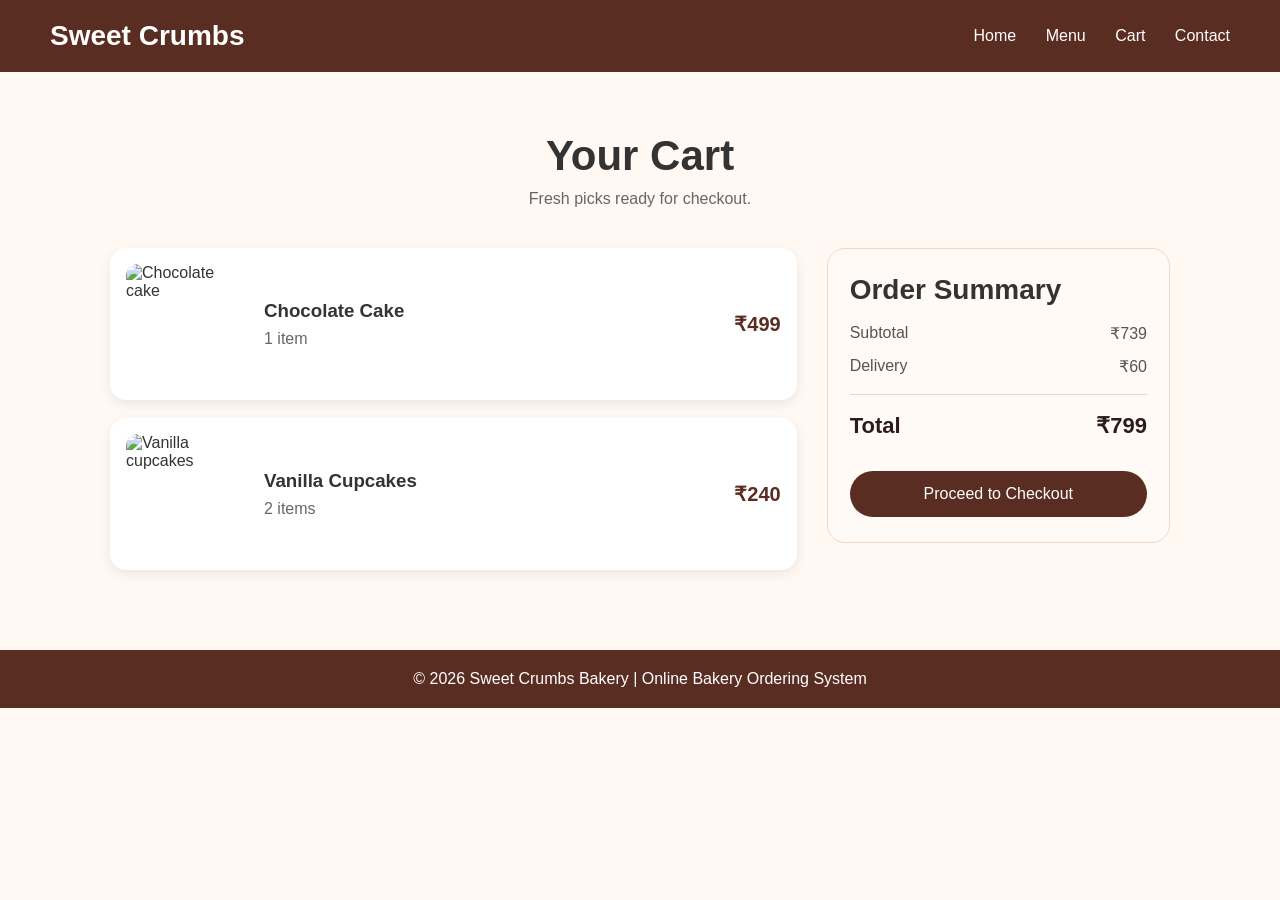
==== cart.html @ 9736b139 "Add files via upload" ====
<!DOCTYPE html>
<html>
<head>
    <title>Cart | Sweet Crumbs Bakery</title>
    <link rel="stylesheet" href="style.css">
    <link rel="stylesheet" href="cart.css">
</head>

<body>
    <header>
        <h1>Sweet Crumbs</h1>

        <nav>
            <a href="index.html">Home</a>
            <a href="menu.html">Menu</a>
            <a href="cart.html">Cart</a>
            <a href="contact.html">Contact</a>
        </nav>
    </header>

    <main class="cart-page">
        <section class="cart-header">
            <h2>Your Cart</h2>
            <p>Fresh picks ready for checkout.</p>
        </section>

        <section class="cart-items">
            <div class="cart-item">
                <img src="https://images.unsplash.com/photo-1578985545062-69928b1d9587?auto=format&fit=crop&w=900&q=80" alt="Chocolate cake">
                <div>
                    <h3>Chocolate Cake</h3>
                    <p>1 item</p>
                </div>
                <span>₹499</span>
            </div>

            <div class="cart-item">
                <img src="https://images.unsplash.com/photo-1486427944299-d1955d23e34d?auto=format&fit=crop&w=900&q=80" alt="Vanilla cupcakes">
                <div>
                    <h3>Vanilla Cupcakes</h3>
                    <p>2 items</p>
                </div>
                <span>₹240</span>
            </div>
        </section>

        <section class="checkout-box">
            <h3>Order Summary</h3>
            <div class="summary-row"><span>Subtotal</span><span>₹739</span></div>
            <div class="summary-row"><span>Delivery</span><span>₹60</span></div>
            <div class="summary-row total"><span>Total</span><span>₹799</span></div>
            <button>Proceed to Checkout</button>
        </section>
    </main>

    <footer>
        <p>© 2026 Sweet Crumbs Bakery | Online Bakery Ordering System</p>
    </footer>
</body>
</html>
---- style.css ----
* {
    margin: 0;
    padding: 0;
    box-sizing: border-box;
}

body {
    font-family: Arial, sans-serif;
    background-color: #fff8f3;
    color: #333;
}


/* Navigation */

header {
    background-color: #5a2d22;
    color: white;

    padding: 20px 50px;

    display: flex;
    justify-content: space-between;
    align-items: center;
}

header h1 {
    font-size: 28px;
}

nav a {
    color: white;
    text-decoration: none;
    margin-left: 25px;
}

nav a:hover {
    color: #ffd1b3;
}


/* Hero */

.hero {
    width: 100%;
    position: relative;
}

.hero-slider {
    position: relative;
    height: calc(100vh - 80px);
    min-height: 560px;
    overflow: hidden;
    background: #2f1b17;
}

.slide {
    position: absolute;
    inset: 0;
    background-size: cover;
    background-position: center;
    opacity: 0;
    transform: scale(1.14) translateX(4%);
    transition: opacity 1.2s ease, transform 5s ease;
}

.slide.active {
    opacity: 1;
    transform: scale(1) translateX(0);
}

.slide-1 {
    background-image: linear-gradient(rgba(90,45,34,0.62), rgba(90,45,34,0.62)),
        url("https://images.unsplash.com/photo-1509440159596-0249088772ff?auto=format&fit=crop&w=1600&q=80");
}

.slide-2 {
    background-image: linear-gradient(rgba(90,45,34,0.62), rgba(90,45,34,0.62)),
        url("https://images.unsplash.com/photo-1517433670267-08bbd4be890f?auto=format&fit=crop&w=1600&q=80");
}

.hero-overlay {
    position: absolute;
    inset: 0;
    background: rgba(46, 22, 15, 0.18);
}

.hero-text {
    position: relative;
    z-index: 2;
    height: 100%;
    display: flex;
    flex-direction: column;
    align-items: center;
    justify-content: center;
    text-align: center;
    color: white;
    padding: 30px;
}

.hero-text h2 {
    font-size: 50px;
    margin-bottom: 20px;
}

.hero-text p {
    font-size: 20px;
    margin-bottom: 30px;
    max-width: 700px;
}

.btn {
    background-color: #fed9c2;
    color: white;

    padding: 13px 30px;

    text-decoration: none;

    border-radius: 25px;

    font-weight: bold;
}


/* Categories */
.hr{
   background-color: #ffd7ce;
}

.categories {
    padding: 60px 40px;
    text-align: center;
}

.categories h2,
.products h2 {
    font-size: 35px;
    margin-bottom: 35px;
}

.category-container {
    display: flex;
    justify-content: center;
    gap: 25px;
    flex-wrap: wrap;
}

.category-card {
    background-color: white;

    width: 230px;

    padding: 18px 18px 24px;

    border-radius: 15px;

    box-shadow: 0 4px 12px rgba(0,0,0,0.12);
}

.category-card img {
    width: 100%;
    height: 170px;
    object-fit: cover;
    border-radius: 12px;
    margin-bottom: 18px;
}

.category-card h3 {
    margin-bottom: 10px;
}

.category-card p {
    margin-top: 10px;
    color: #777;
}


/* Products */

.products {
    padding: 60px 40px;
    text-align: center;
}

.product-container {
    display: flex;
    justify-content: center;
    gap: 25px;
    flex-wrap: wrap;
}

.product-card {
    background-color: white;

    width: 250px;

    padding: 20px;

    border-radius: 15px;

    box-shadow: 0 4px 12px rgba(0,0,0,0.12);
}

.product-image {
    width: 100%;
    height: 180px;
    object-fit: cover;
    border-radius: 12px;
    display: block;
    margin-bottom: 18px;
}

.product-card h3 {
    margin-bottom: 10px;
}

.product-card p {
    color: #777;
    margin-bottom: 12px;
}

.product-card h4 {
    font-size: 21px;
    margin-bottom: 15px;
}

.product-card button {
    background-color: #5a2d22;
    color: white;

    border: none;

    padding: 11px 25px;

    border-radius: 20px;

    cursor: pointer;
}

.product-card button:hover {
    background-color: #e89b6c;
}


/* About */

.about {
    padding: 60px 20%;
    text-align: center;
    background-color: #f5dfd2;
}

.about h2 {
    font-size: 32px;
    margin-bottom: 20px;
}

.about p {
    font-size: 18px;
    line-height: 1.6;
}


/* Footer */

footer {
    background-color: #5a2d22;
    color: white;

    text-align: center;

    padding: 20px;
}
---- cart.css ----
.cart-page {
    max-width: 1100px;
    margin: 0 auto;
    padding: 60px 20px 80px;
    display: grid;
    grid-template-columns: 2fr 1fr;
    gap: 30px;
}

.cart-header {
    grid-column: 1 / -1;
    text-align: center;
    margin-bottom: 10px;
}

.cart-header h2 {
    font-size: 42px;
    margin-bottom: 10px;
}

.cart-header p {
    color: #666;
}

.cart-items {
    display: flex;
    flex-direction: column;
    gap: 18px;
}

.cart-item {
    background: white;
    border-radius: 16px;
    box-shadow: 0 4px 12px rgba(0,0,0,0.08);
    padding: 16px;
    display: flex;
    align-items: center;
    gap: 18px;
}

.cart-item img {
    width: 120px;
    height: 120px;
    object-fit: cover;
    border-radius: 12px;
}

.cart-item div {
    flex: 1;
}

.cart-item h3 {
    margin-bottom: 8px;
}

.cart-item p {
    color: #666;
}

.cart-item span {
    font-weight: bold;
    font-size: 20px;
    color: #5a2d22;
}

.checkout-box {
    background: #fffaf6;
    border: 1px solid #f0d8c6;
    border-radius: 18px;
    padding: 25px 22px;
    height: fit-content;
}

.checkout-box h3 {
    margin-bottom: 18px;
    font-size: 28px;
}

.summary-row {
    display: flex;
    justify-content: space-between;
    margin-bottom: 14px;
    color: #555;
}

.summary-row.total {
    font-size: 22px;
    font-weight: bold;
    color: #2c1d1b;
    margin-top: 18px;
    padding-top: 18px;
    border-top: 1px solid #ead7c8;
}

.checkout-box button {
    width: 100%;
    margin-top: 18px;
    background: #5a2d22;
    color: white;
    border: none;
    border-radius: 25px;
    padding: 14px;
    font-size: 16px;
    cursor: pointer;
}

.checkout-box button:hover {
    background: #e89b6c;
}

@media (max-width: 780px) {
    .cart-page {
        grid-template-columns: 1fr;
    }

    .cart-item {
        flex-wrap: wrap;
    }
}
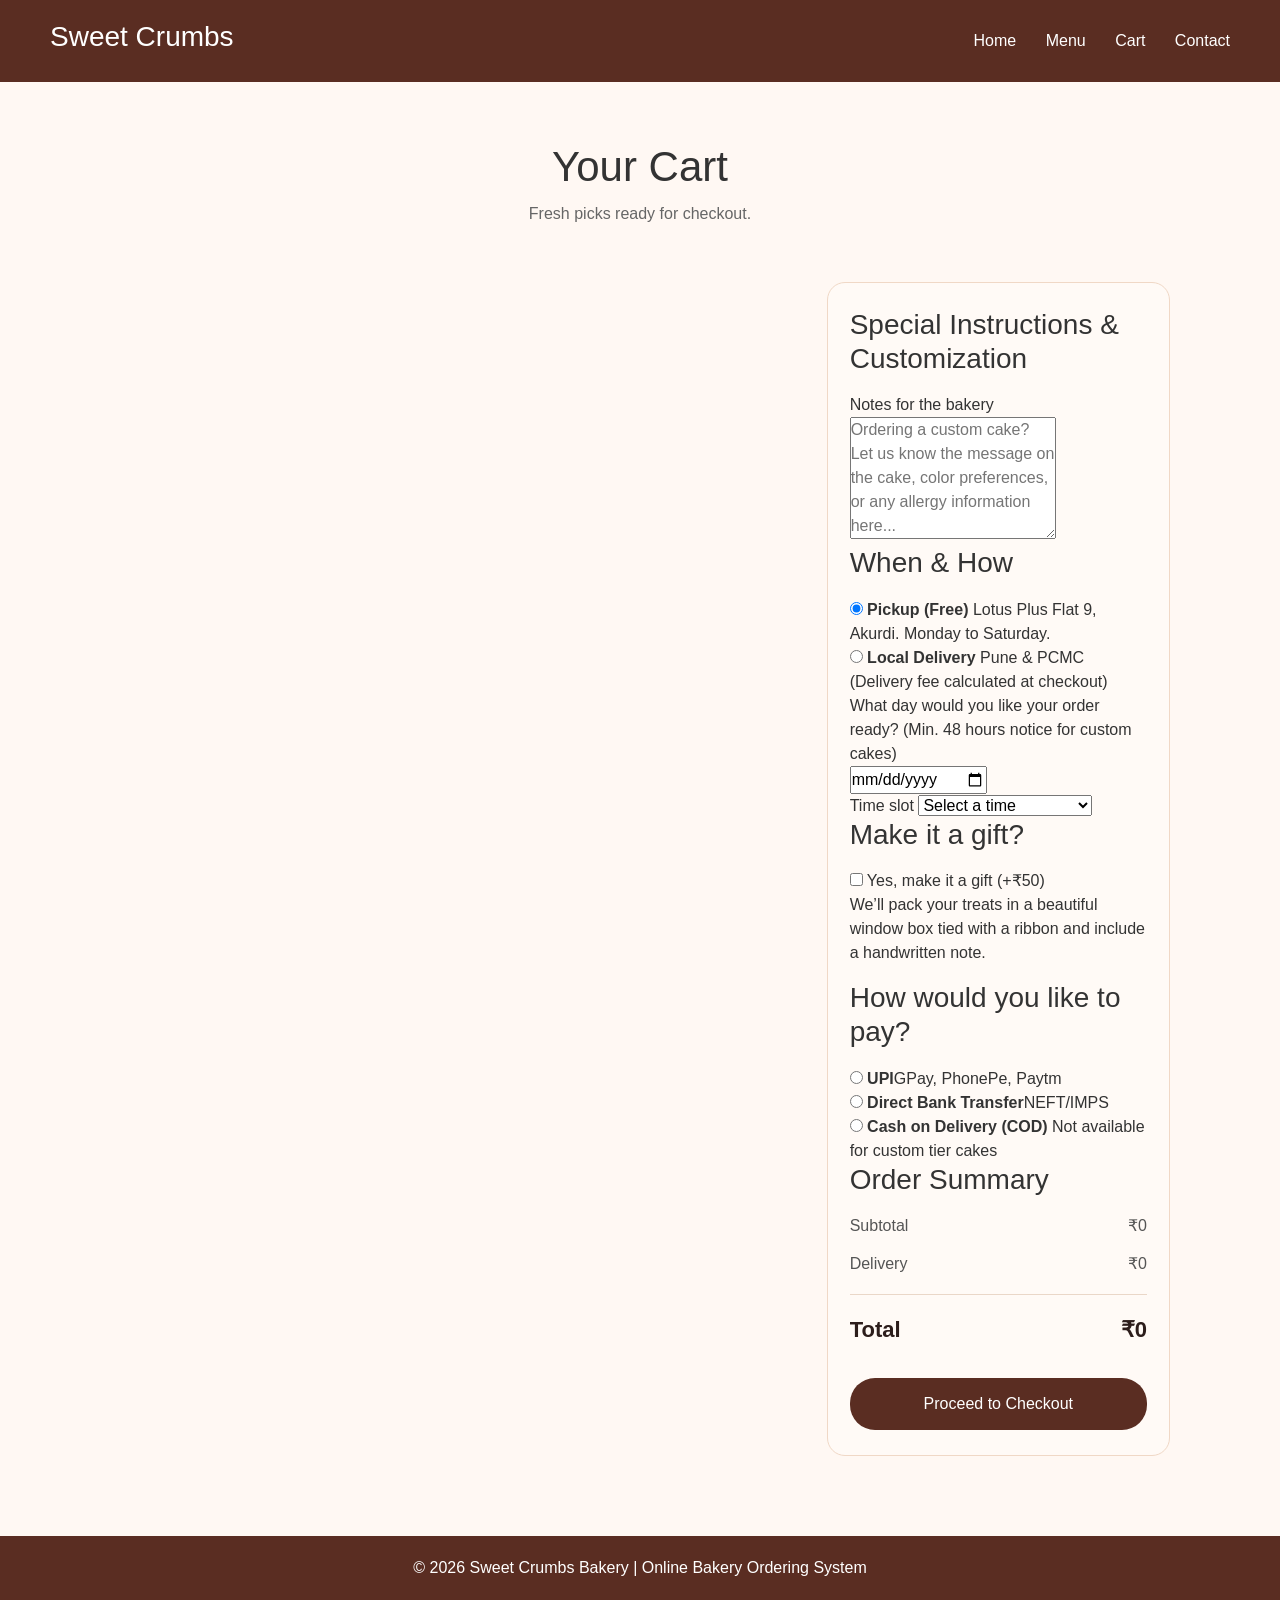
==== commit 03590e1b: "Enhance cart page with Bootstrap and checkout form Updated cart.html to include Bootstrap for stylin" ====
--- a/cart.html
+++ b/cart.html
@@ -2,6 +2,7 @@
 <html>
 <head>
     <title>Cart | Sweet Crumbs Bakery</title>
+    <link rel="stylesheet" href="https://cdn.jsdelivr.net/npm/bootstrap@5.3.3/dist/css/bootstrap.min.css">
     <link rel="stylesheet" href="style.css">
     <link rel="stylesheet" href="cart.css">
 </head>
@@ -24,37 +25,126 @@
             <p>Fresh picks ready for checkout.</p>
         </section>
 
-        <section class="cart-items">
-            <div class="cart-item">
-                <img src="https://images.unsplash.com/photo-1578985545062-69928b1d9587?auto=format&fit=crop&w=900&q=80" alt="Chocolate cake">
-                <div>
-                    <h3>Chocolate Cake</h3>
-                    <p>1 item</p>
-                </div>
-                <span>₹499</span>
-            </div>
-
-            <div class="cart-item">
-                <img src="https://images.unsplash.com/photo-1486427944299-d1955d23e34d?auto=format&fit=crop&w=900&q=80" alt="Vanilla cupcakes">
-                <div>
-                    <h3>Vanilla Cupcakes</h3>
-                    <p>2 items</p>
-                </div>
-                <span>₹240</span>
-            </div>
-        </section>
+        <section id="cartItems" class="cart-items"></section>
 
         <section class="checkout-box">
-            <h3>Order Summary</h3>
-            <div class="summary-row"><span>Subtotal</span><span>₹739</span></div>
-            <div class="summary-row"><span>Delivery</span><span>₹60</span></div>
-            <div class="summary-row total"><span>Total</span><span>₹799</span></div>
-            <button>Proceed to Checkout</button>
+            <form class="checkout-options-form" id="checkoutOptions">
+                <section class="checkout-form-section" aria-labelledby="instructions-heading">
+                    <h3 id="instructions-heading">Special Instructions &amp; Customization</h3>
+                    <label class="checkout-field-label" for="orderNotes">Notes for the bakery</label>
+                    <textarea
+                        id="orderNotes"
+                        name="orderNotes"
+                        rows="5"
+                        placeholder="Ordering a custom cake? Let us know the message on the cake, color preferences, or any allergy information here..."></textarea>
+                </section>
+
+                <section class="checkout-form-section" aria-labelledby="fulfillment-heading">
+                    <h3 id="fulfillment-heading">When &amp; How</h3>
+                    <fieldset class="checkout-choice-group">
+                        <legend class="visually-hidden">Choose pickup or local delivery</legend>
+                        <label class="checkout-choice" for="pickup">
+                            <input id="pickup" name="fulfillment" type="radio" value="pickup" checked>
+                            <span class="checkout-choice-copy">
+                                <strong>Pickup (Free)</strong>
+                                <span>Lotus Plus Flat 9, Akurdi. Monday to Saturday.</span>
+                            </span>
+                        </label>
+                        <label class="checkout-choice" for="localDelivery">
+                            <input id="localDelivery" name="fulfillment" type="radio" value="delivery">
+                            <span class="checkout-choice-copy">
+                                <strong>Local Delivery</strong>
+                                <span>Pune &amp; PCMC (Delivery fee calculated at checkout)</span>
+                            </span>
+                        </label>
+                    </fieldset>
+
+                    <div class="checkout-field" id="deliveryAddressField" hidden>
+                        <label class="checkout-field-label" for="deliveryAddress">Delivery address</label>
+                        <textarea id="deliveryAddress" name="deliveryAddress" rows="3" minlength="10" autocomplete="street-address" placeholder="Building, street, area, landmark, and PIN code" aria-describedby="deliveryAddressHelp"></textarea>
+                        <p class="checkout-help" id="deliveryAddressHelp">Available in Pune &amp; PCMC. Include your PIN code and a nearby landmark.</p>
+                    </div>
+
+                    <div class="checkout-field">
+                        <label class="checkout-field-label" for="readyDate">What day would you like your order ready? (Min. 48 hours notice for custom cakes)</label>
+                        <input id="readyDate" name="readyDate" type="date" required>
+                    </div>
+                    <div class="checkout-field">
+                        <label class="checkout-field-label" for="timeSlot">Time slot</label>
+                        <select id="timeSlot" name="timeSlot" required>
+                            <option value="">Select a time</option>
+                            <option value="10:00 AM - 12:00 PM">10:00 AM - 12:00 PM</option>
+                            <option value="12:00 PM - 3:00 PM">12:00 PM - 3:00 PM</option>
+                            <option value="3:00 PM - 6:00 PM">3:00 PM - 6:00 PM</option>
+                            <option value="6:00 PM - 8:00 PM">6:00 PM - 8:00 PM</option>
+                        </select>
+                    </div>
+                </section>
+
+                <section class="checkout-form-section" aria-labelledby="gift-heading">
+                    <h3 id="gift-heading">Make it a gift?</h3>
+                    <label class="gift-choice" for="giftPackaging">
+                        <input id="giftPackaging" name="giftPackaging" type="checkbox" value="50">
+                        <span>Yes, make it a gift (+₹50)</span>
+                    </label>
+                    <p class="checkout-help">We’ll pack your treats in a beautiful window box tied with a ribbon and include a handwritten note.</p>
+                </section>
+
+                <section class="checkout-form-section" aria-labelledby="payment-heading">
+                    <h3 id="payment-heading">How would you like to pay?</h3>
+                    <fieldset class="checkout-choice-group payment-options">
+                        <legend class="visually-hidden">Choose a payment method</legend>
+                        <label class="checkout-choice" for="paymentUpi">
+                            <input id="paymentUpi" name="paymentMethod" type="radio" value="upi" required>
+                            <span class="checkout-choice-copy"><strong>UPI</strong><span>GPay, PhonePe, Paytm</span></span>
+                        </label>
+                        <label class="checkout-choice" for="paymentBank">
+                            <input id="paymentBank" name="paymentMethod" type="radio" value="bank-transfer" required>
+                            <span class="checkout-choice-copy"><strong>Direct Bank Transfer</strong><span>NEFT/IMPS</span></span>
+                        </label>
+                        <label class="checkout-choice" for="paymentCod">
+                            <input id="paymentCod" name="paymentMethod" type="radio" value="cod" required>
+                            <span class="checkout-choice-copy">
+                                <strong>Cash on Delivery (COD)</strong>
+                                <span class="checkout-help">Not available for custom tier cakes</span>
+                            </span>
+                        </label>
+                    </fieldset>
+                </section>
+            </form>
+
+            <section class="checkout-summary" aria-labelledby="order-summary-heading">
+                <h3 id="order-summary-heading">Order Summary</h3>
+                <div class="summary-row"><span>Subtotal</span><span id="subtotalValue">₹0</span></div>
+                <div class="summary-row"><span>Delivery</span><span id="deliveryValue">₹0</span></div>
+                <div class="summary-row" id="giftPackagingSummary" hidden><span>Gift packaging</span><span id="giftPackagingValue">₹0</span></div>
+                <div class="summary-row total"><span>Total</span><span id="totalValue">₹0</span></div>
+                <button type="button" id="proceedCheckout">Proceed to Checkout</button>
+            </section>
         </section>
     </main>
+
+    <div class="modal fade" id="checkoutModal" tabindex="-1" aria-labelledby="checkoutModalTitle" aria-hidden="true">
+        <div class="modal-dialog modal-dialog-centered">
+            <div class="modal-content">
+                <div class="modal-header">
+                    <h2 class="modal-title fs-5" id="checkoutModalTitle">Checkout</h2>
+                    <button type="button" class="btn-close" data-bs-dismiss="modal" aria-label="Close"></button>
+                </div>
+                <div class="modal-body" id="checkoutModalMessage" aria-live="polite"></div>
+                <div class="modal-footer">
+                    <button type="button" class="btn btn-outline-secondary" data-bs-dismiss="modal">Cancel</button>
+                    <button type="button" class="btn btn-dark" id="confirmDemoOrder">Complete demo order</button>
+                </div>
+            </div>
+        </div>
+    </div>
 
     <footer>
         <p>© 2026 Sweet Crumbs Bakery | Online Bakery Ordering System</p>
     </footer>
+    <script src="https://code.jquery.com/jquery-3.12.4.min.js"></script>
+    <script src="https://cdn.jsdelivr.net/npm/bootstrap@5.3.3/dist/js/bootstrap.bundle.min.js"></script>
+    <script src="script.js"></script>
 </body>
 </html>
